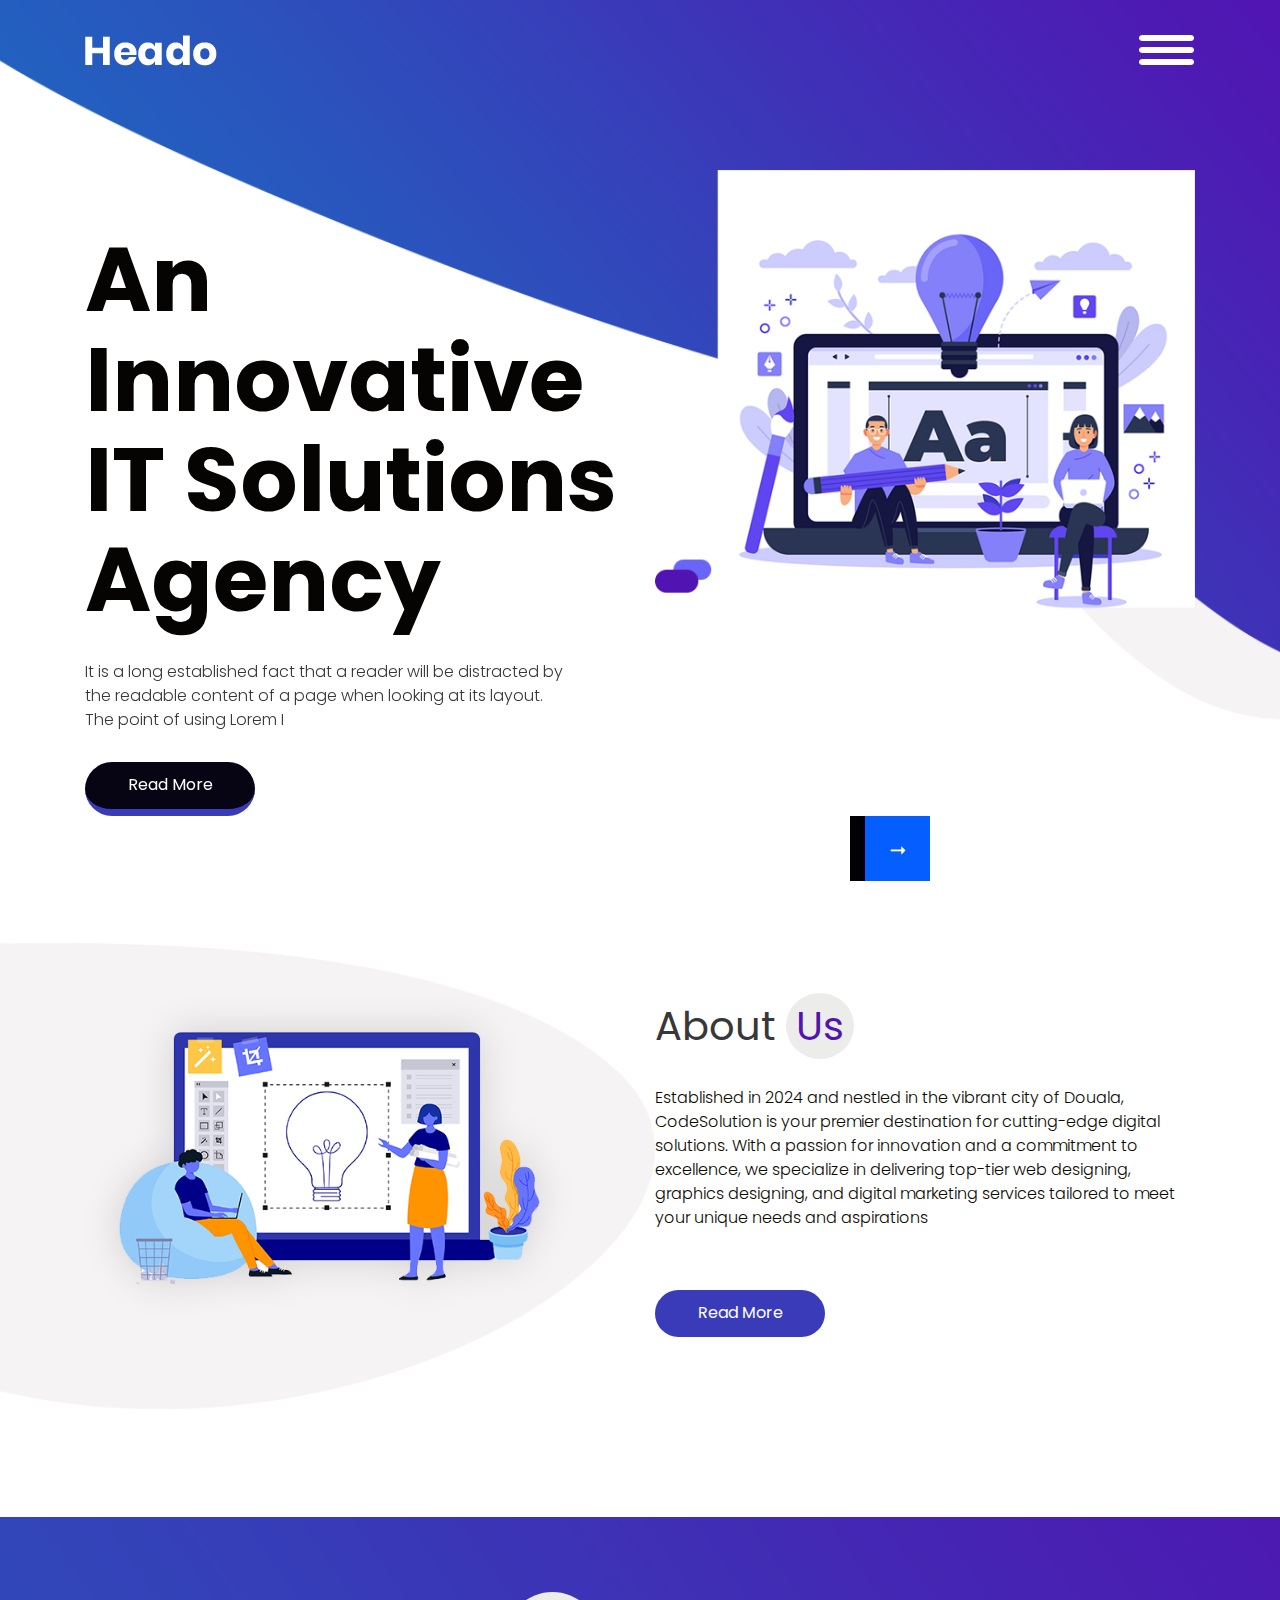
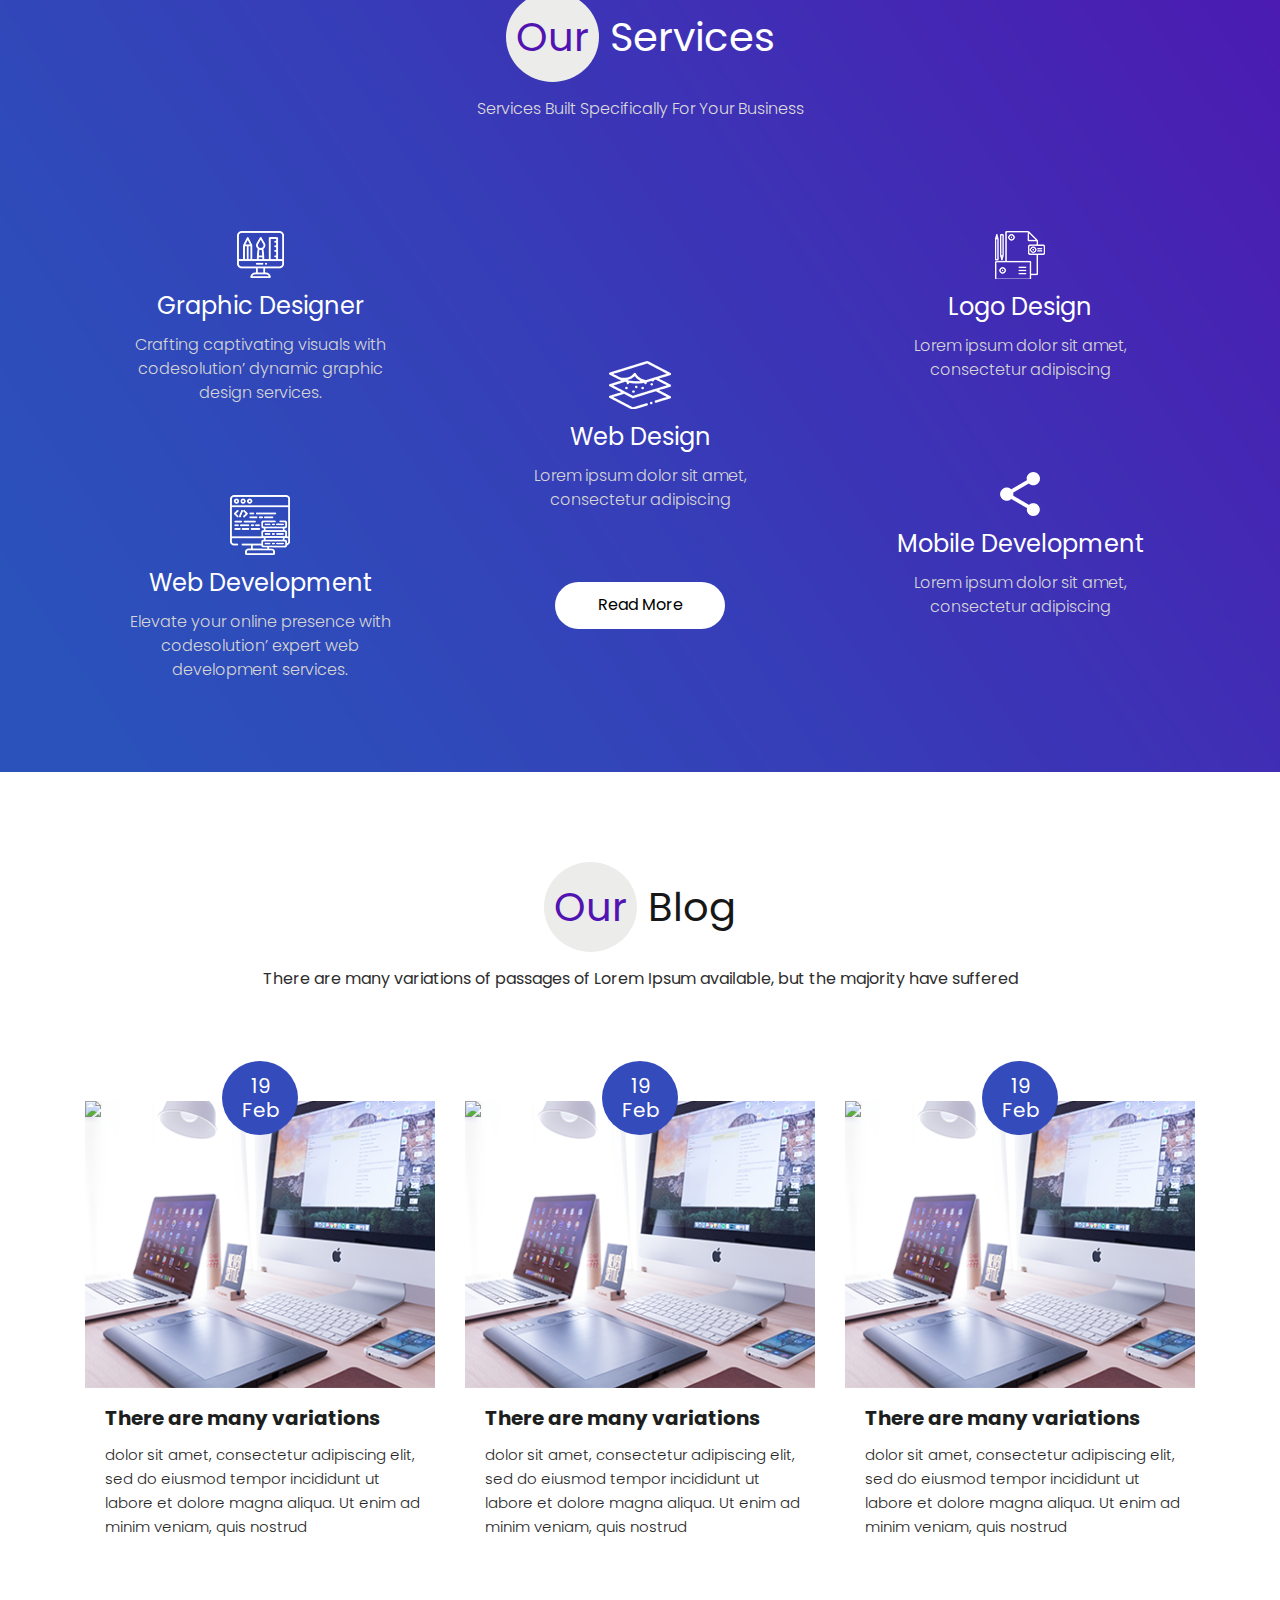
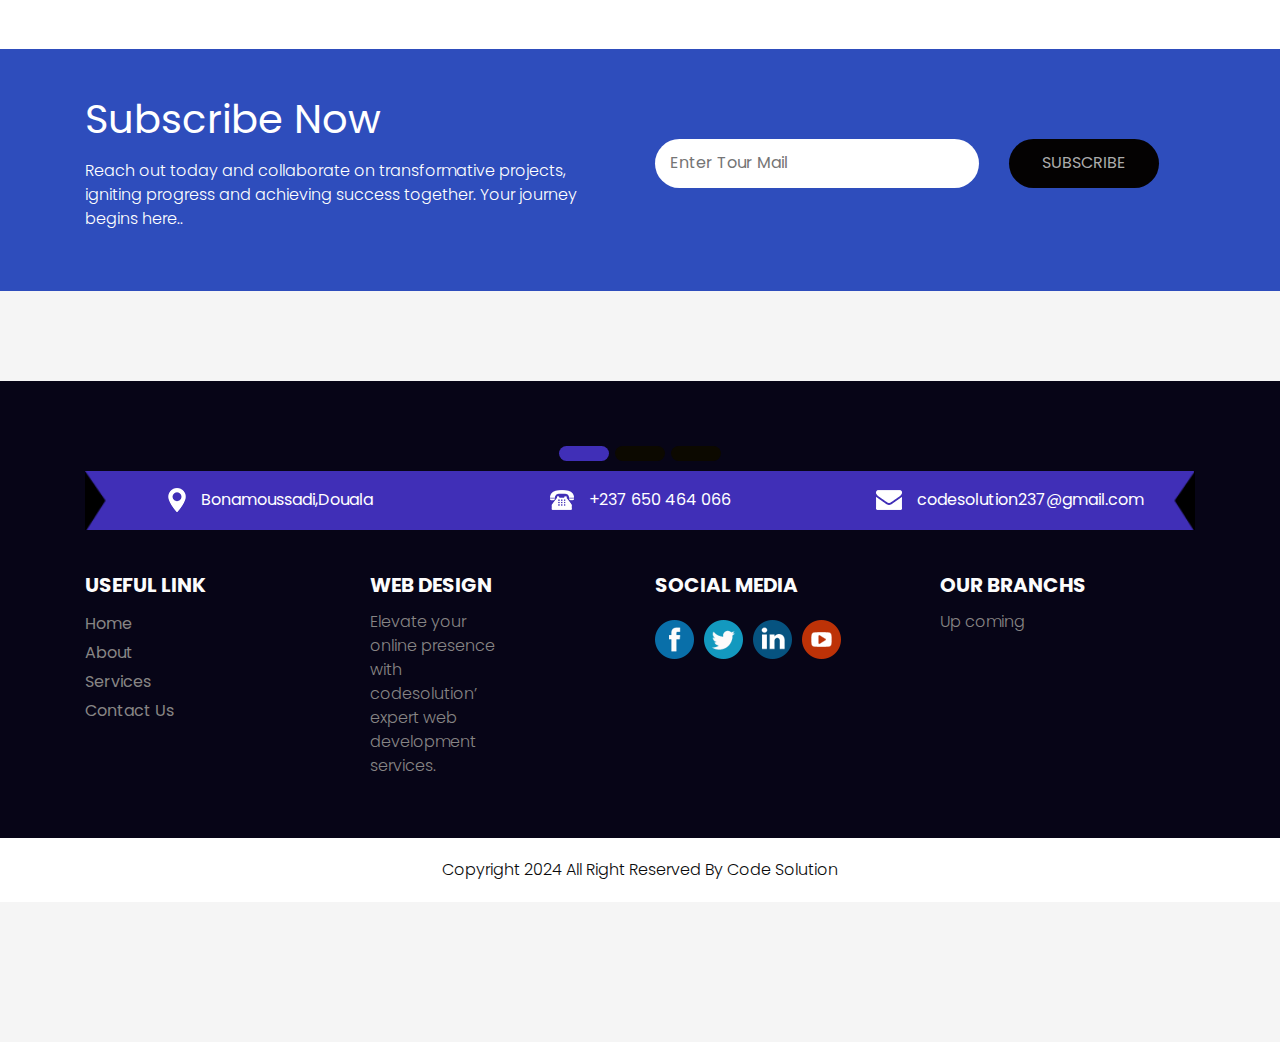
==== index.html @ 63874a69 "Add files via upload" ====
<!DOCTYPE html>
<html lang="en">
   <head>
      <meta charset="utf-8">
      <meta http-equiv="X-UA-Compatible" content="IE=edge">
      <meta name="viewport" content="width=device-width, initial-scale=1">
      <!-- mobile metas -->
      <meta name="viewport" content="width=device-width, initial-scale=1">
      <meta name="viewport" content="initial-scale=1, maximum-scale=1">
      <!-- site metas -->
      <title>Code Solution</title>
      <meta name="keywords" content="">
      <meta name="description" content="">
      <meta name="author" content="">
      <!-- owl carousel style -->
      <link rel="stylesheet" type="text/css" href="https://cdnjs.cloudflare.com/ajax/libs/OwlCarousel2/2.0.0-beta.2.4/assets/owl.carousel.min.css" />
      <!-- bootstrap css -->
      <link rel="stylesheet" type="text/css" href="bootstrap.min.css">
      <!-- style css -->
      <link rel="stylesheet" type="text/css" href="style.css">
      <!-- Responsive-->
      <link rel="stylesheet" href="responsive.css">
      <!-- fevicon -->
      <link rel="icon" href="fevicon.png" type="image/gif" />
      <!-- Scrollbar Custom CSS -->
      <link rel="stylesheet" href="jquery.mCustomScrollbar.min.css">
      <!-- Tweaks for older IEs-->
      <link rel="stylesheet" href="https://netdna.bootstrapcdn.com/font-awesome/4.0.3/css/font-awesome.css">
      <!-- owl stylesheets --> 
      <link rel="stylesheet" href="owl.carousel.min.css">
      <link rel="stylesheet" href="owl.theme.default.min.css">
      <link rel="stylesheet" href="https://cdnjs.cloudflare.com/ajax/libs/fancybox/2.1.5/jquery.fancybox.min.css" media="screen">
   </head>
   <body>
      <!--header section start -->
      <div class="header_section">
         <div class="container">
            <nav class="navbar navbar-dark bg-dark">
               <a class="logo" href="index.html"><img src="logo.png"></a>
               <button class="navbar-toggler" type="button" data-toggle="collapse" data-target="#navbarsExample01" aria-controls="navbarsExample01" aria-expanded="false" aria-label="Toggle navigation">
               <span class="navbar-toggler-icon"></span>
               </button>
               <div class="collapse navbar-collapse" id="navbarsExample01">
                  <ul class="navbar-nav mr-auto">
                     <li class="nav-item">
                        <a class="nav-link" href="index.html">Home</a>
                     </li>
                     <li class="nav-item">
                        <a class="nav-link" href="about.html">About</a>
                     </li>
                     <li class="nav-item">
                        <a class="nav-link" href="services.html">Services</a>
                     </li>
                    
                     <li class="nav-item">
                        <a class="nav-link" href="contact.html">Contact Us</a>
                     </li>
                  </ul>
               </div>
            </nav>
         </div>
         <!--banner section start -->
         <div class="banner_section layout_padding">
            <div id="my_slider" class="carousel slide" data-ride="carousel">
               <div class="carousel-inner">
                  <div class="carousel-item active">
                     <div class="container">
                        <div class="row">
                           <div class="col-md-6">
                              <div class="taital_main">
                                 <h4 class="banner_taital">An Innovative IT Solutions Agency</h4>
                                 <p class="banner_text">It is a long established fact that a reader will be distracted by the readable content of a page when looking at its layout. The point of using Lorem I</p>
                                 <div class="read_bt"><a href="#">Read More</a></div>
                              </div>
                           </div>
                           <div class="col-md-6">
                              <div><img src="img-1.png" class="image_1"></div>
                           </div>
                        </div>
                     </div>
                  </div>
                  <div class="carousel-item">
                     <div class="container">
                        <div class="row">
                           <div class="col-md-6">
                              <div class="taital_main">
                                 <h4 class="banner_taital">Quality Digital Services You Really Need!</h4>
                                 <p class="banner_text">It is a long established fact that a reader will be distracted by the readable content of a page when looking at its layout. The point of using Lorem I</p>
                                 <div class="read_bt"><a href="#">Read More</a></div>
                              </div>
                           </div>
                           <div class="col-md-6">
                              <div><img src="img-1.png" class="image_1"></div>
                           </div>
                        </div>
                     </div>
                  </div>
                  <div class="carousel-item">
                     <div class="container">
                        <div class="row">
                           <div class="col-md-6">
                              <div class="taital_main">
                                 <h4 class="banner_taital">Web Agency</h4>
                                 <p class="banner_text">It is a long established fact that a reader will be distracted by the readable content of a page when looking at its layout. The point of using Lorem I</p>
                                 <div class="read_bt"><a href="#">Read More</a></div>
                              </div>
                           </div>
                           <div class="col-md-6">
                              <div><img src="img-1.png" class="image_1"></div>
                           </div>
                        </div>
                     </div>
                  </div>
               </div>
               <a class="carousel-control-prev" href="#my_slider" role="button" data-slide="prev">
               <i class=""><img src="left-icon.png"></i>
               </a>
               <a class="carousel-control-next" href="#my_slider" role="button" data-slide="next">
               <i class=""><img src="right-icon.png"></i>
               </a>
            </div>
         </div>
         <!--banner section end -->
      </div>
      <!--header section end -->
      <!--about section start -->
      <div class="about_section layout_padding">
         <div class="container">
            <div class="row">
               <div class="col-md-6">
                  <div class="image_2"><img src="img-2.png"></div>
               </div>
               <div class="col-md-6">
                  <h1 class="about_taital">About <span class="us_text">Us</span></h1>
                  <p class="about_text">Established in 2024 and nestled in the vibrant city of Douala, CodeSolution is your premier destination for cutting-edge digital solutions.

                     With a passion for innovation and a commitment to excellence, we specialize in delivering top-tier 
                     web designing, graphics designing,
                      and digital marketing services tailored to meet your unique needs and aspirations</p>
                  <div class="read_bt_1"><a href="#">Read More</a></div>
               </div>
            </div>
         </div>
      </div>
      <!--about section end -->
      <!--services section start -->
      <div class="services_section layout_padding">
         <div class="container">
            <h1 class="service_taital"><span class="our_text">Our</span> Services</h1>
            <p class="service_text">Services Built Specifically For Your Business </p>
            <div class="services_section_2">
               <div class="row">
                  <div class="col-sm-4">
                     <div class="icon_1"><img src="icon-1.png"></div>
                     <h4 class="design_text">Graphic Designer</h4>
                     <p class="lorem_text">Crafting captivating visuals with codesolution’ dynamic graphic design services. </p>
                     <div class="icon_1"><img src="icon-2.png"></div>
                     <h4 class="design_text">Web Development</h4>
                     <p class="lorem_text">Elevate your online presence with codesolution’ expert web development services.</p>
                  </div>
                  <div class="col-sm-4">
                     <div class="icon_3"><img src="icon-3.png"></div>
                     <h4 class="design_text">Web Design</h4>
                     <p class="lorem_text">Lorem ipsum dolor sit amet, consectetur adipiscing </p>
                     <div class="read_bt_2"><a href="#">Read More</a></div>
                  </div>
                  <div class="col-sm-4">
                     <div class="icon_1"><img src="icon-4.png"></div>
                     <h4 class="design_text">Logo Design</h4>
                     <p class="lorem_text">Lorem ipsum dolor sit amet, consectetur adipiscing </p>
                     <div class="icon_1"><img src="icon-5.png"></div>
                     <h4 class="design_text">Mobile Development</h4>
                     <p class="lorem_text">Lorem ipsum dolor sit amet, consectetur adipiscing </p>
                  </div>
               </div>
            </div>
         </div>
      </div>
      <!--services section end -->
      <!--blog section start -->
      <div class="blog_section layout_padding">
         <div class="container">
            <h1 class="blog_taital"><span class="our_text">Our</span> Blog</h1>
            <p class="blog_text">There are many variations of passages of Lorem Ipsum available, but the majority have suffered </p>
            <div class="services_section_2 layout_padding">
               <div class="row">
                  <div class="col-md-4">
                     <div class="box_main">
                        <div class="student_bg"><img src="images/img-3.png" class="student_bg"></div>
                        <div class="image_15">19<br>Feb</div>
                        <h4 class="hannery_text">There are many variations</h4>
                        <p class="fact_text">dolor sit amet, consectetur adipiscing elit, sed do eiusmod tempor incididunt ut labore et dolore magna aliqua. Ut enim ad minim veniam, quis nostrud </p>
                     </div>
                  </div>
                  <div class="col-md-4">
                     <div class="box_main">
                        <div class="student_bg"><img src="images/img-4.png" class="student_bg"></div>
                        <div class="image_15">19<br>Feb</div>
                        <h4 class="hannery_text">There are many variations</h4>
                        <p class="fact_text">dolor sit amet, consectetur adipiscing elit, sed do eiusmod tempor incididunt ut labore et dolore magna aliqua. Ut enim ad minim veniam, quis nostrud </p>
                     </div>
                  </div>
                  <div class="col-md-4">
                     <div class="box_main">
                        <div><img src="images/img-5.png" class="student_bg"></div>
                        <div class="image_15">19<br>Feb</div>
                        <h4 class="hannery_text">There are many variations</h4>
                        <p class="fact_text">dolor sit amet, consectetur adipiscing elit, sed do eiusmod tempor incididunt ut labore et dolore magna aliqua. Ut enim ad minim veniam, quis nostrud </p>
                     </div>
                  </div>
               </div>
            </div>
         </div>
      </div>
      <!--blog section end -->
      <!--newsletter section start -->
      <div class="newsletter_section">
         <div class="container">
            <div class="row">
               <div class="col-md-6">
                  <h1 class="newsletter_text">Subscribe Now </h1>
                  <p class="tempor_text">Reach out today and collaborate on transformative projects, igniting progress and achieving success together. Your journey begins here.. </p>
               </div>
               <div class="col-md-6">
                  <div class="mail_bt_main">
                     <input type="text" class="mail_text" placeholder="Enter Tour Mail" name="Enter Tour Mail">
                     <div class="subscribe_bt"><a href="#">SUBSCRIBE</a></div>
                  </div>
               </div>
            </div>
         </div>
      </div>
      <!--newsletter section end -->
      <!--client section start -->
      <div class="client_section layout_padding">
         <div id="carouselExampleIndicators" class="carousel slide" data-ride="carousel">
            <ol class="carousel-indicators">
               <li data-target="#carouselExampleIndicators" data-slide-to="0" class="active"></li>
               <li data-target="#carouselExampleIndicators" data-slide-to="1"></li>
               <li data-target="#carouselExampleIndicators" data-slide-to="2"></li>
            </ol>
            
      <!--client section end -->
      <!--footer section start -->
      <div class="footer_section layout_padding">
         <div class="container">
            <div class="address_main">
               <div class="address_text"><a href="#"><img src="map-icon.png"><span class="padding_left_15">Bonamoussadi,Douala</span></a></div>
               <div class="address_text"><a href="tel: +237 650464066"><img src="call-icon.png"><span class="padding_left_15">+237 650 464 066</span></a></div>
               <div class="address_text"><a href="mailto:codesolution23@gmail.com"><img src="mail-icon.png"><span class="padding_left_15">codesolution237@gmail.com</span></a></div>
            </div>
            <div class="footer_section_2">
               <div class="row">
                  <div class="col-lg-3 col-sm-6">
                     <h4 class="link_text">Useful link</h4>
                     <div class="footer_menu">
                        <ul>
                           <li><a href="index.html">Home</a></li>
                           <li><a href="about.html">About</a></li>
                           <li><a href="services.html">Services</a></li>
                           <li><a href="contact.html">Contact Us</a></li>
                        </ul>
                     </div>
                  </div>
                  <div class="col-lg-3 col-sm-6">
                     <h4 class="link_text">web design</h4>
                     <p class="footer_text">Elevate your online presence with codesolution’ expert web development services. </p>
                  </div>
                  <div class="col-lg-3 col-sm-6">
                     <h4 class="link_text">social media</h4>
                     <div class="social_icon">
                        <ul>
                           <li><a href="#"><img src="fb-icon.png"></a></li>
                           <li><a href="#"><img src="twitter-icon.png"></a></li>
                           <li><a href="#"><img src="linkedin-icon.png"></a></li>
                           <li><a href="#"><img src="youtub-icon.png"></a></li>
                        </ul>
                     </div>
                  </div>
                  <div class="col-lg-3 col-sm-6">
                     <h4 class="link_text">Our Branchs</h4>
                     <p class="footer_text_1">Up coming</p>
                  </div>
               </div>
            </div>
         </div>
      </div>
      <!--client section end -->
      <!--copyright section start -->
      <div class="copyright_section">
         <div class="container">
            <p class="copyright_text">Copyright 2024 All Right Reserved By <a href="https://codesolution.vercel.app">Code Solution</a></p>
         </div>
      </div>
      <!--copyright section end -->
      <!-- Javascript files-->
      <script src="jquery.min.js"></script>
      <script src="popper.min.js"></script>
      <script src="bootstrap.bundle.min.js"></script>
      <script src="jquery-3.0.0.min.js"></script>
      <script src="plugin.js"></script>
      <!-- sidebar -->
      <script src="jquery.mCustomScrollbar.concat.min.js"></script>
      <script src="custom.js"></script>
      <!-- javascript --> 
      <script src="owl.carousel.js"></script>
      <script src="https:cdnjs.cloudflare.com/ajax/libs/fancybox/2.1.5/jquery.fancybox.min.js"></script> 
      <script type="https://cdnjs.cloudflare.com/ajax/libs/OwlCarousel2//2.0.0-beta.2.4/owl.carousel.min.js"></script>
      <script src="https://code.jquery.com/jquery-3.2.1.slim.min.js" integrity="sha384-KJ3o2DKtIkvYIK3UENzmM7KCkRr/rE9/Qpg6aAZGJwFDMVNA/GpGFF93hXpG5KkN" crossorigin="anonymous"></script>
      <script>window.jQuery || document.write('<script src="../../assets/js/vendor/jquery-slim.min.js"><\/script>')</script>
      <script src="../../assets/js/vendor/popper.min.js"></script>
      <script src="../../dist/js/bootstrap.min.js"></script>
   </body>
</html>
---- style.css ----
/*--------------------------------------------------------------------- File Name: style.css ---------------------------------------------------------------------*/


/*--------------------------------------------------------------------- import Fonts ---------------------------------------------------------------------*/

@import url('https://fonts.googleapis.com/css?family=Rajdhani:300,400,500,600,700');
@import url('https://fonts.googleapis.com/css?family=Poppins:100,100i,200,200i,300,300i,400,400i,500,500i,600,600i,700,700i,800,800i,900,900i');
@font-face {
    font-family: "Righteous";
    src: url("../fonts/Poppins-Black.ttf");
    src: url("../fonts/Roboto.ttf");
}


/*****---------------------------------------- 1) font-family: 'Rajdhani', sans-serif;
 2) font-family: 'Poppins', sans-serif;
 ----------------------------------------*****/


/*--------------------------------------------------------------------- import Files ---------------------------------------------------------------------*/

@import url(animate.min.css);
@import url(normalize.css);
@import url(icomoon.css);
@import url(css/font-awesome.min.css);
@import url(meanmenu.css);
@import url(owl.carousel.min.css);
@import url(swiper.min.css);
@import url(slick.css);
@import url(jquery.fancybox.min.css);
@import url(jquery-ui.css);
@import url(nice-select.css);

/*--------------------------------------------------------------------- skeleton ---------------------------------------------------------------------*/

* {
    box-sizing: border-box !important;
    transition: ease all 0.5s;
}

html {
    scroll-behavior: smooth;
}

body {
    color: #666666;
    font-size: 14px;
    font-family: Poppins;
    line-height: 1.80857;
    font-weight: normal;
    overflow-x: hidden;
}

a {
    color: #1f1f1f;
    text-decoration: none !important;
    outline: none !important;
    -webkit-transition: all .3s ease-in-out;
    -moz-transition: all .3s ease-in-out;
    -ms-transition: all .3s ease-in-out;
    -o-transition: all .3s ease-in-out;
    transition: all .3s ease-in-out;
}

h1,
h2,
h3,
h4,
h5,
h6 {
    letter-spacing: 0;
    font-weight: normal;
    position: relative;
    padding: 0 0 10px 0;
    font-weight: normal;
    line-height: normal;
    color: #111111;
    margin: 0
}

h1 {
    font-size: 24px
}

h2 {
    font-size: 22px
}

h3 {
    font-size: 18px
}

h4 {
    font-size: 16px
}

h5 {
    font-size: 14px
}

h6 {
    font-size: 13px
}

*,
*::after,
*::before {
    -webkit-box-sizing: border-box;
    -moz-box-sizing: border-box;
    box-sizing: border-box;
}

h1 a,
h2 a,
h3 a,
h4 a,
h5 a,
h6 a {
    color: #212121;
    text-decoration: none!important;
    opacity: 1
}

button:focus {
    outline: none;
}

ul,
li,
ol {
    margin: 0px;
    padding: 0px;
    list-style: none;
}

p {
    margin: 20px;
    font-weight: 300;
    font-size: 15px;
    line-height: 24px;
}

a {
    color: #222222;
    text-decoration: none;
    outline: none !important;
}

a,
.btn {
    text-decoration: none !important;
    outline: none !important;
    -webkit-transition: all .3s ease-in-out;
    -moz-transition: all .3s ease-in-out;
    -ms-transition: all .3s ease-in-out;
    -o-transition: all .3s ease-in-out;
    transition: all .3s ease-in-out;
}

img {
    max-width: 100%;
    height: auto;
}

 :focus {
    outline: 0;
}

.layout_padding {
    padding-top: 90px;
    padding-bottom: 0px;
}

.padding_0 {
    padding: 0px;
}

.header_bg {
    width: 100%;
    float: left;
    background: #2d4fbc !important;
    padding-bottom: 20px !important;
}

.header_section {
    width: 100%;
    float: left;
    background-image: url(banner-bg.png);
    height: auto;
    background-size: cover;
    padding-bottom: 90px;
}

.bg-dark {
    background-color: transparent !important;
}

.navbar-dark .navbar-toggler-icon {
    background-image: url(toggle-icon.png);
}

.navbar-toggler-icon {
    width: 55px;
}

.navbar-dark .navbar-toggler {
    border-color: transparent !important;
}

.navbar-toggler {
    padding: .25rem 0px;
}

.navbar {
    padding: 30px 0px 10px 0px;
}

.navbar-dark .navbar-nav .nav-link {
    color: #000;
    font-size: 18px;
    padding-bottom: 0px;
}

.navbar-dark .navbar-nav .nav-link:focus,
.navbar-dark .navbar-nav .nav-link:hover {
    color: #000;
}

.logo {
    width: 70%;
    float: left;
}

.banner_taital {
    width: 100%;
    float: left;
    font-size: 90px;
    color: #060303;
    font-weight: bold;
    line-height: 100px;
    padding-top: 60px;
}

.banner_text {
    width: 90%;
    float: left;
    font-size: 16px;
    color: #383838;
    margin-left: 0px;
}

.read_bt {
    width: 170px;
    float: left;
    margin-top: 10px;
}

.read_bt a {
    width: 100%;
    float: left;
    font-size: 16px;
    color: #ffffff;
    text-align: center;
    background-color: #070414;
    border-bottom: 7px solid #393bb9;
    border-radius: 30px;
    padding: 9px 0px;
}

.read_bt a:hover {
    background-color: #8480f9;
    border-bottom: 7px solid #393bb9;
}

#my_slider .carousel-control-prev:hover,
#my_slider .carousel-control-next:hover,
#my_slider .carousel-control-prev:focus,
#my_slider .carousel-control-next:focus {
    background: #055eff;
    color: #fff;
}

#my_slider a.carousel-control-prev {
    position: absolute;
    left: 850px;
    top: 100%;
}

#my_slider a.carousel-control-next {
    position: absolute;
    right: 350px;
    top: 100%;
    background-color: #055eff;
}

#my_slider .carousel-control-prev,
#my_slider .carousel-control-next {
    width: 65px;
    height: 65px;
    background: #000006;
    opacity: 1;
    font-size: 30px;
    color: #ffffff;
}

.about_section {
    width: 100%;
    float: left;
    position: relative;
    padding-bottom: 90px;
}

.image_2 {
    width: 90%;
    float: left;
}

.about_section::after {
    content: '';
    position: absolute;
    height: 466px;
    width: 655px;
    margin: 0 auto;
    justify-content: center;
    left: 0px;
    right: initial;
    display: block;
    background-image: url(about-bg.png);
    top: 37px;
    z-index: -1;
    background-size: 100%;
}

.about_taital {
    width: 100%;
    float: left;
    font-size: 40px;
    color: #383838;
}

.about_text {
    width: 100%;
    float: left;
    font-size: 16px;
    color: #0c0900;
    margin-left: 0px;
}

.us_text {
    background-color: #ececeb;
    border-radius: 100%;
    color: #5114b2;
    padding: 5px 10px;
}

.read_bt_1 {
    width: 170px;
    float: left;
    margin-top: 40px;
}

.read_bt_1 a {
    width: 100%;
    float: left;
    font-size: 16px;
    color: #ffffff;
    text-align: center;
    background-color: #393bb9;
    border-radius: 30px;
    padding: 9px 0px;
}

.read_bt_1 a:hover {
    background-color: #8480f9;
}

.services_section {
    width: 100%;
    float: left;
    background-image: url(services-bg.png);
    background-size: cover;
    height: auto;
    padding-bottom: 90px;
    margin-top: 90px;
    background-repeat: no-repeat;
}

.service_taital {
    width: 100%;
    float: left;
    font-size: 40px;
    color: #ffffff;
    text-align: center;
}

.service_text {
    width: 100%;
    float: left;
    font-size: 16px;
    color: #dcdada;
    margin-left: 0px;
    text-align: center;
}

.our_text {
    background-color: #ececeb;
    border-radius: 100%;
    color: #5114b2;
    padding: 17px 10px;
}

.services_section_2 {
    width: 100%;
    float: left;
}

.icon_1 {
    width: 100%;
    float: left;
    text-align: center;
    padding-top: 90px;
}

.design_text {
    width: 100%;
    float: left;
    text-align: center;
    font-size: 24px;
    color: #ffffff;
    padding-top: 10px;
}

.lorem_text {
    width: 80%;
    text-align: center;
    color: #d5d5d5;
    font-size: 16px;
    margin: 0 auto;
}

.icon_3 {
    width: 100%;
    float: left;
    text-align: center;
    padding-top: 220px;
}

.read_bt_2 {
    width: 170px;
    margin: 0 auto;
    text-align: center;
}

.read_bt_2 a {
    width: 100%;
    float: left;
    font-size: 16px;
    color: #000;
    text-align: center;
    background-color: #ffffff;
    border-radius: 30px;
    padding: 9px 0px;
    margin-top: 70px;
}

.read_bt_2 a:hover {
    background-color: #8480f9;
}

.blog_section {
    width: 100%;
    float: left;
    padding-bottom: 90px;
}

.blog_taital {
    width: 100%;
    float: left;
    font-size: 40px;
    color: #181717;
    text-align: center;
    margin-top: 15px;
}

.blog_text {
    width: 100%;
    float: left;
    font-size: 16px;
    color: #2d2d2d;
    margin-left: 0px;
    text-align: center;
    font-weight: 400;
}

.box_main {
    width: 100%;
    float: left;
    background-color: #ffffff;
    height: auto;
    border-radius: 5px;
    padding-bottom: 20px;
}

.box_main:hover {
    box-shadow: 0px 1px 10px 1px #888888;
}

.student_bg {
    width: 100%;
    float: left;
    background-image: url(img-3.png);
    height: auto;
    background-size: cover;
    position: relative;
    min-height: 287px;
    background-repeat: no-repeat;
}

.image_15 {
    width: 20%;
    margin: 0 auto;
    text-align: center;
    position: absolute;
    top: -40px;
    background: #334bbb;
    display: block;
    border-radius: 100%;
    color: #ffffff;
    font-size: 20px;
    line-height: 24px;
    padding: 13px 20px;
    left: 0;
    right: 0;
}

.hannery_text {
    width: 100%;
    float: left;
    font-size: 20px;
    color: #1d1f1e;
    font-weight: bold;
    padding-left: 20px;
    padding-top: 15px;
}

.fact_text {
    width: 100%;
    float: left;
    font-size: 15px;
    color: #282828;
    margin: 0px;
    padding: 0px 11px;
    padding-left: 20px;
}

.newsletter_section {
    width: 100%;
    float: left;
    background-color: #2e4dbc;
    height: auto;
    padding: 40px 0px;
}

.newsletter_text {
    width: 100%;
    float: left;
    color: #ffffff;
    font-size: 40px;
}

.tempor_text {
    width: 100%;
    float: left;
    color: #ffffff;
    font-size: 16px;
    margin-left: 0px;
    margin-top: 0px;
}

.mail_bt_main {
    width: 100%;
    float: left;
    padding-top: 50px;
}

.mail_text {
    width: 60%;
    float: left;
    color: #000;
    font-size: 16px;
    background-color: #ffffff;
    padding: 10px 15px;
    border: 0px;
    height: auto;
    border-radius: 50px;
}

.subscribe_bt {
    width: 150px;
    float: left;
    color: #acabab;
    font-size: 16px;
    background-color: #040202;
    padding: 10px 15px;
    text-align: center;
    border-radius: 50px;
    margin-left: 30px;
}

.subscribe_bt a {
    color: #acabab;
}

.client_section {
    width: 100%;
    float: left;
    background-color: #f5f5f5;
    height: auto;
    padding-bottom: 140px;
}

.tes_text {
    background-color: #ececeb;
    border-radius: 100%;
    color: #5114b2;
    padding: 15px 10px;
}

.client_section_2 {
    width: 100%;
    float: left;
}

.client_box {
    width: 100%;
    float: left;
    background-color: #402fb7;
    padding: 30px 30px 10px 30px;
    border-radius: 20px;
}

.client_box.active {
    background-color: #ffffff;
}

.client_box:hover {
    background-color: #ffffff;
}

.client_box:hover .magna_text {
    color: #000;
}

.client_box:hover .consectetur_text {
    color: #000;
}

.client_box:hover .ipsum_text {
    color: #000;
}

.left_main {
    width: 30%;
    float: left;
}

.right_main {
    width: 70%;
    float: left;
}

.magna_text {
    width: 100%;
    float: left;
    font-size: 24px;
    color: #ffffff;
    font-weight: bold;
}

.magna_text.active {
    color: #000;
}

.consectetur_text {
    width: 100%;
    float: left;
    font-size: 20px;
    color: #ffffff;
    margin: 0px;
}

.consectetur_text.active {
    color: #000;
}

.quote_icon {
    width: 30px;
    float: left;
    padding-top: 10px;
    background-image: url(quote-icon1.png);
    height: 100px;
    background-size: 100%;
    background-repeat: no-repeat;
    margin-top: 15px;
}

.quote_icon.active {
    background-image: url(quote-icon.png);
}

.client_box .quote_icon:hover {
    background-image: url(quote-icon.png);
}

.ipsum_text {
    width: 100%;
    float: left;
    font-size: 16px;
    color: #ffffff;
    margin-left: 0px;
}

.ipsum_text.active {
    color: #000;
}

.carousel-indicators li {
    width: 50px;
    height: 15px;
    border-radius: 40px;
    background-color: #0c0900;
}

.carousel-indicators .active {
    background-color: #402fb7;
}

.carousel-indicators {
    bottom: -80px;
}

.contact_section {
    width: 100%;
    float: left;
    padding-bottom: 90px;
}

.touch_taital {
    width: 100%;
    float: left;
    font-size: 40px;
    color: #1d1c1c;
    font-weight: bold;
    text-align: center;
}

.contact_section_2 {
    width: 100%;
    float: left;
    margin-top: 30px;
}

.email_text {
    width: 100%;
    float: left;
    padding: 20px 20px 20px 20px;
}

.email-bt {
    width: 100%;
    float: left;
    font-size: 18px;
    color: #2a2a2c;
    margin-bottom: 20px;
    padding: 8px 15px;
    border: 1px solid #909090;
}

.massage-bt {
    width: 100%;
    float: left;
    font-size: 18px;
    color: #2a2a2c;
    margin-bottom: 20px;
    padding: 40px 15px 8px 15px;
    border: 1px solid #909090;
    height: 120px;
}

.send_btn {
    width: 170px;
    float: left;
}

.send_btn a {
    width: 100%;
    float: left;
    text-align: center;
    font-size: 20px;
    color: #ffffff;
    background-color: #4c35bc;
    padding: 10px;
    border-radius: 30px;
}

.send_btn a:hover {
    color: #ffffff;
    background-color: #000;
}

.footer_section {
    width: 100%;
    float: left;
    background-color: #070517;
    height: auto;
    padding-bottom: 40px;
}

.address_main {
    width: 100%;
    margin: 0 auto;
    text-align: center;
    background-image: url(footer-bg.png);
    height: auto;
    display: flex;
    padding: 15px 0px;
    background-repeat: no-repeat;
    background-size: 100%;
}

.address_text {
    width: 100%;
    font-size: 16px;
    color: #ffffff;
}

.address_text a {
    color: #ffffff;
}

.padding_left_15 {
    padding-left: 15px;
}

.footer_section_2 {
    width: 100%;
    float: left;
    padding-top: 40px;
}

.link_text {
    width: 100%;
    float: left;
    font-size: 20px;
    color: #fcfcfc;
    font-weight: bold;
    text-transform: uppercase;
}

.footer_menu {
    width: 100%;
    float: left;
}

.footer_menu ul {
    margin: 0px;
    padding: 0px;
}

.footer_menu li {
    font-size: 16px;
    color: #878585;
}

.footer_menu li a {
    color: #878585;
}

.footer_menu li a:hover {
    color: #fcfcfc;
}

.footer_text {
    width: 55%;
    float: left;
    font-size: 16px;
    color: #878585;
    margin-left: 0px;
    margin-top: 0px;
}

.footer_text_1 {
    width: 100%;
    float: left;
    font-size: 16px;
    color: #878585;
    margin-left: 0px;
    margin-top: 0px;
}

.social_icon {
    width: 100%;
    float: left;
}

.social_icon ul {
    margin: 0px;
    padding: 0px;
}

.social_icon li {
    float: left;
    padding-right: 10px;
    padding-top: 10px;
}

.copyright_section {
    width: 100%;
    float: left;
    background-color: #ffffff;
    height: auto;
}

.copyright_text {
    width: 100%;
    float: left;
    color: #0b0b0c;
    text-align: center;
    font-size: 16px;
    margin-left: 0px;
}

.copyright_text a {
    color: #0b0b0c;
}

.copyright_text a:hover {
    color: #402fb7;
}

.margin_top_90 {
    margin-top: 90px;
}
---- responsive.css ----
/*--------------------------------------------------------------------- File Name: responsive.css ---------------------------------------------------------------------*/


/*------------------------------------------------------------------- 991px x 768px ---------------------------------------------------------------------*/

@media only screen and (min-width: 768px) and (max-width: 991px) {
    .header-search {
        padding: 15px 0px;
    }
}


/*------------------------------------------------------------------- 767px x 599px ---------------------------------------------------------------------*/

@media only screen and (min-width: 599px) and (max-width: 767px) {
    .logo {
        text-align: center;
    }
    .cart-content-right {
        padding-bottom: 5px;
    }
    .mg {
        margin: 0px 0px;
    }
    .menu-area-main {
        height: 256px;
        overflow-y: auto;
    }
    .megamenu>.row [class*="col-"] {
        padding: 0px;
    }
    .menu-area-main .megamenu .men-cat {
        padding: 0px 15px;
    }
    .menu-area-main .megamenu .women-cat {
        padding: 0px 15px;
    }
    .menu-area-main .megamenu .el-cat {
        padding: 0px 15px;
    }
    .mean-container .mean-nav ul li a.mean-expand {
        height: 19px;
    }
    .category-box.women-box {
        display: none;
    }
    .cart-box {
        display: inline-block;
        margin: 0px 30px;
    }
    .wish-box {
        float: none;
        margin: 0px 30px;
        display: inline-block;
    }
    .menu-add {
        display: none;
    }
    .category-box {
        display: none;
    }
    .mean-container .mean-nav ul li ol {
        padding: 0px;
    }
    .mean-container .mean-nav ul li a {
        padding: 10px 20px;
        width: 94.8%;
    }
    .mean-container .mean-nav ul li li a {
        width: 92%;
        padding: 1em 4%;
    }
    .mean-container .mean-nav ul li li li a {
        width: 100%;
    }
    .header-search {
        padding: 15px 0px;
    }
    #collapseFilter.d-md-block {
        padding: 30px 0px;
    }
}


/*------------------------------------------------------------------- 599px x 280px ---------------------------------------------------------------------*/

@media only screen and (min-width: 280px) and (max-width: 599px) {
    .cart-content-right {
        padding-bottom: 5px;
    }
    .megamenu>.row [class*="col-"] {
        padding: 0px;
    }
    .menu-area-main .megamenu .men-cat {
        padding: 0px 15px;
    }
    .menu-area-main .megamenu .women-cat {
        padding: 0px 15px;
    }
    .menu-area-main .megamenu .el-cat {
        padding: 0px 15px;
    }
    .mean-container .mean-nav ul li a {
        padding: 1em 4%;
        width: 92%;
    }
    .mean-container .mean-nav ul li li a {
        width: 90%;
        padding: 1em 5%;
    }
    .mean-container .sub-full.megamenu-categories ol li a {
        padding: 5px 0px;
        text-transform: capitalize;
        width: 100%;
    }
    .megamenu .sub-full.megamenu-categories .women-box .banner-up-text a {
        width: auto;
        border: none;
        float: none;
    }
    .menu-area-main {
        height: 45px;
        overflow-y: auto;
    }
    .mean-container .mean-nav ul li a.mean-expand {
        top: 0;
    }
}

@media (min-width: 992px) and (max-width: 1199px) {
    .navbar {
        padding: 10px 0px 10px 0px;
    }
    .banner_taital {
        padding-top: 0px;
    }
    .banner_text {
        width: 100%;
    }
    #my_slider a.carousel-control-prev {
        left: 660px;
    }
    #my_slider a.carousel-control-next {
        right: 190px;
    }
    .about_section::after {
        height: 341px;
        width: 480px;
        top: 65px;
    }
    .image_15 {
        width: 23%;
    }
    .hannery_text {
        font-size: 19px;
    }
    .quote_icon {
        height: 30px;
    }
    .footer_text_1 {
        font-size: 15px;
    }
}

@media (min-width: 768px) and (max-width: 991px) {
    .banner_taital {
        padding-top: 0px;
        font-size: 60px;
        line-height: 60px;
    }
    .banner_text {
        width: 100%;
        font-size: 14px;
    }
    #my_slider a.carousel-control-prev {
        left: 510px;
        top: 85%;
    }
    #my_slider a.carousel-control-next {
        right: 120px;
        top: 85%;
    }
    .about_section::after {
        height: 266px;
        width: 375px;
        top: 57px;
    }
    .hannery_text {
        font-size: 15px;
        padding-left: 0px;
        text-align: center;
    }
    .fact_text {
        font-size: 14px;
        padding-left: 6px;
    }
    .image_15 {
        width: 32%;
    }
    .mail_text {
        width: 200px;
    }
    .subscribe_bt {
        width: 120px;
        margin-left: 10px;
    }
    .tempor_text {
        font-size: 14px;
    }
    .consectetur_text {
        font-size: 16px;
    }
    .right_main {
        padding-left: 15px;
    }
    .client_box {
        padding: 30px 20px 10px 20px;
    }
    .quote_icon {
        height: 27px;
    }
    .ipsum_text {
        font-size: 14px;
    }
    .padding_left_15 {
        padding-left: 5px;
    }
    .address_main {
        padding: 5px 0px;
    }
    .address_text {
        font-size: 14px;
        padding-left: 20px;
    }
    .footer_section_2 {
        padding-bottom: 50px;
    }
    .about_section {
        padding-bottom: 0;
    }
}

@media (min-width: 576px) and (max-width: 767px) {
    .carousel-control-prev {
        display: none;
    }
    .carousel-control-next {
        display: none;
    }
    .banner_taital {
        font-size: 40px;
        padding-top: 0px;
    }
    .banner_text {
        font-size: 14px;
    }
    .header_section {
        padding-bottom: 0px;
    }
    .image_2 {
        width: 100%;
    }
    .about_text {
        font-size: 14px;
    }
    .about_section .row {
        flex-direction: column-reverse;
    }
    .about_section {
        padding: 90px 0px;
        background-color: #f5f3f3;
    }
    .about_section::after {
        display: none;
    }
    .design_text {
        font-size: 16px;
        padding-top: 10px;
    }
    .lorem_text {
        width: 100%;
        font-size: 14px;
    }
    .image_15 {
        width: 14%;
        top: 10px;
    }
    .hannery_text {
        font-size: 19px;
    }
    .box_main {
        margin-top: 50px;
    }
    .newsletter_text {
        font-size: 36px;
    }
    .consectetur_text {
        font-size: 15px;
    }
    .right_main {
        padding-left: 10px;
    }
    .client_box {
        padding: 30px 10px 10px 10px;
        margin-top: 27px;
    }
    .quote_icon {
        height: 27px;
    }
    .address_main {
        background: #402fb7;
        display: block;
        text-align: left;
        padding-left: 15px;
    }
    .link_text {
        padding-top: 20px;
    }
}

@media (max-width: 575px) {
    .carousel-control-prev {
        display: none;
    }
    .carousel-control-next {
        display: none;
    }
    .banner_taital {
        font-size: 40px;
        padding-top: 0px;
    }
    .banner_text {
        font-size: 14px;
    }
    .header_section {
        padding-bottom: 0px;
    }
    .image_2 {
        width: 100%;
    }
    .about_text {
        font-size: 14px;
    }
    .about_section .row {
        flex-direction: column-reverse;
    }
    .about_section {
        padding: 90px 0px;
        background-color: #f5f3f3;
    }
    .about_section::after {
        display: none;
    }
    .icon_1 {
        padding-top: 40px;
    }
    .icon_3 {
        padding-top: 40px;
    }
    .read_bt_2 {
        display: none;
    }
    .image_15 {
        width: 24%;
        top: 10px;
    }
    .hannery_text {
        font-size: 19px;
    }
    .box_main {
        margin-top: 50px;
    }
    .newsletter_text {
        font-size: 36px;
    }
    .mail_text {
        width: 165px;
        font-size: 14px;
    }
    .subscribe_bt {
        width: 120px;
        font-size: 14px;
        margin-left: 5px;
    }
    .consectetur_text {
        font-size: 15px;
    }
    .right_main {
        padding-left: 10px;
    }
    .client_box {
        padding: 30px 10px 10px 10px;
        margin-top: 27px;
    }
    .quote_icon {
        height: 27px;
    }
    .address_main {
        background: #402fb7;
        display: block;
        text-align: left;
        padding-left: 15px;
    }
    .link_text {
        padding-top: 20px;
    }
}
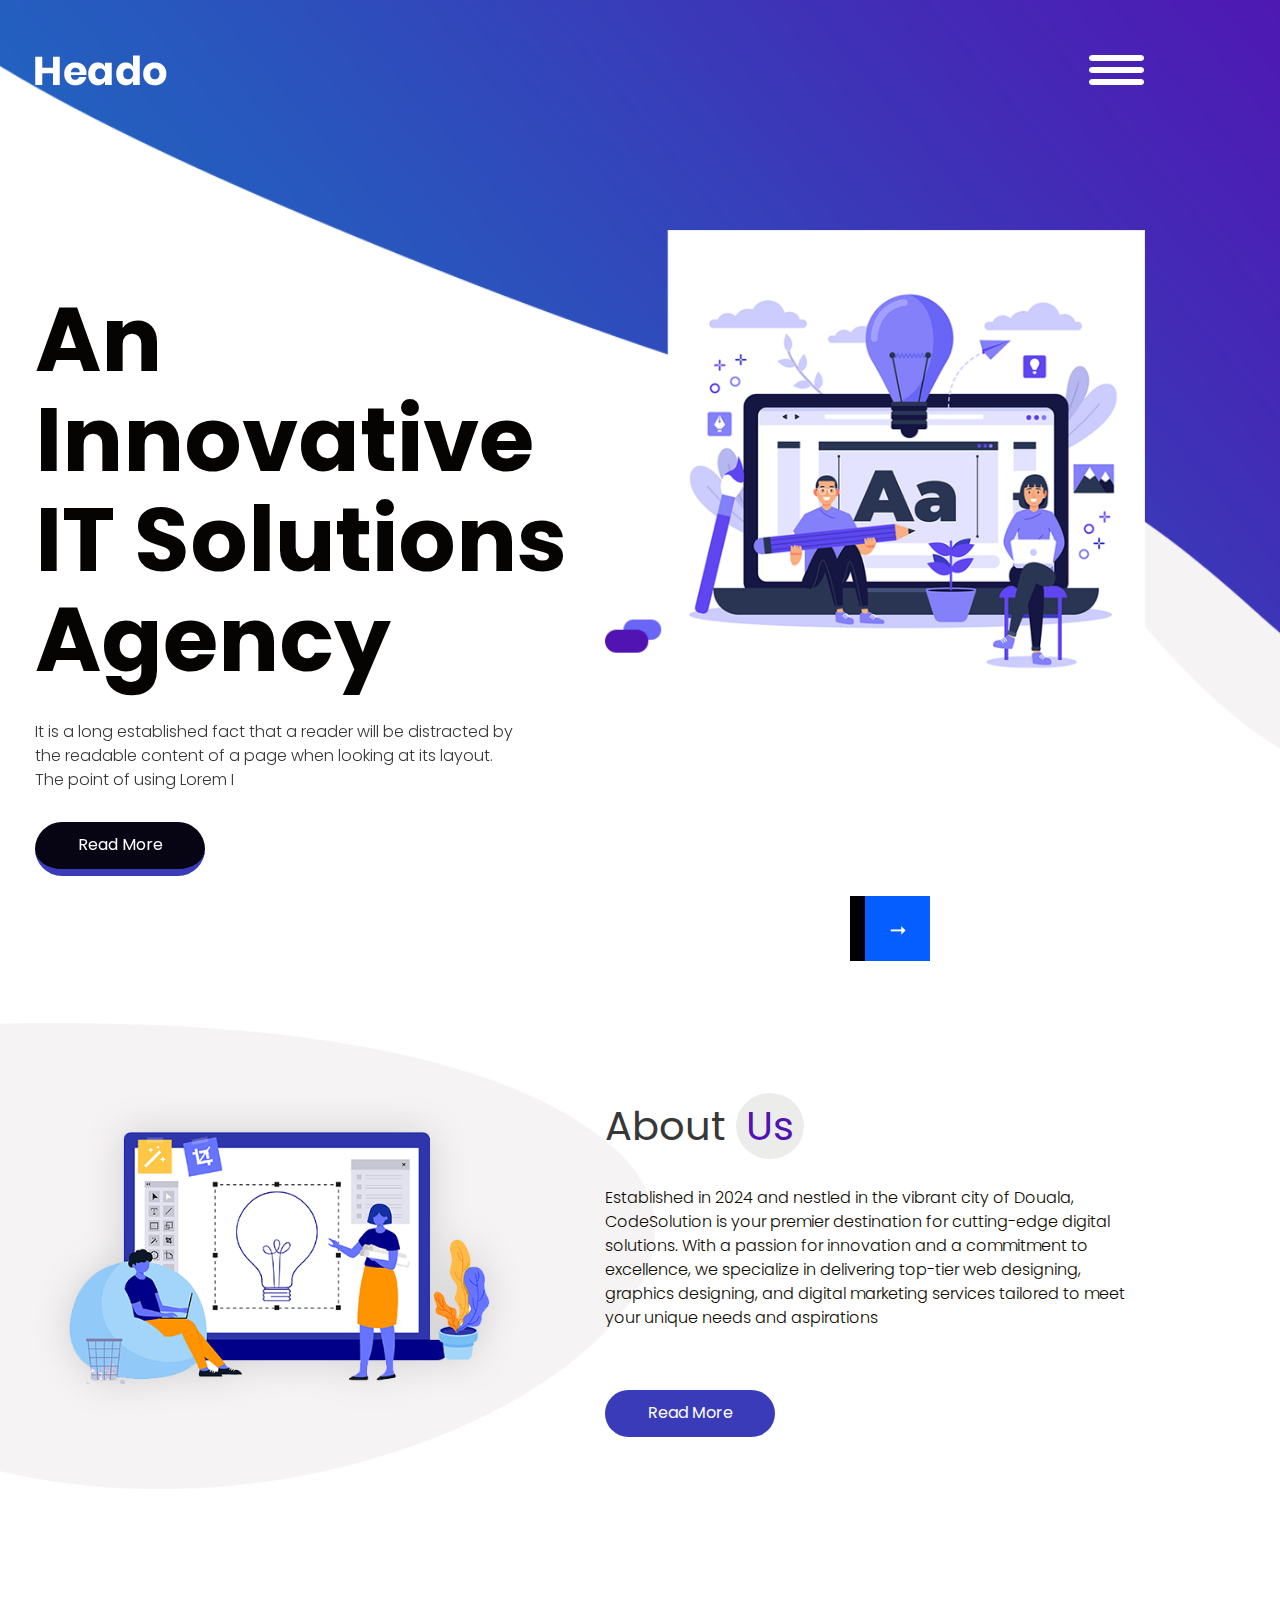
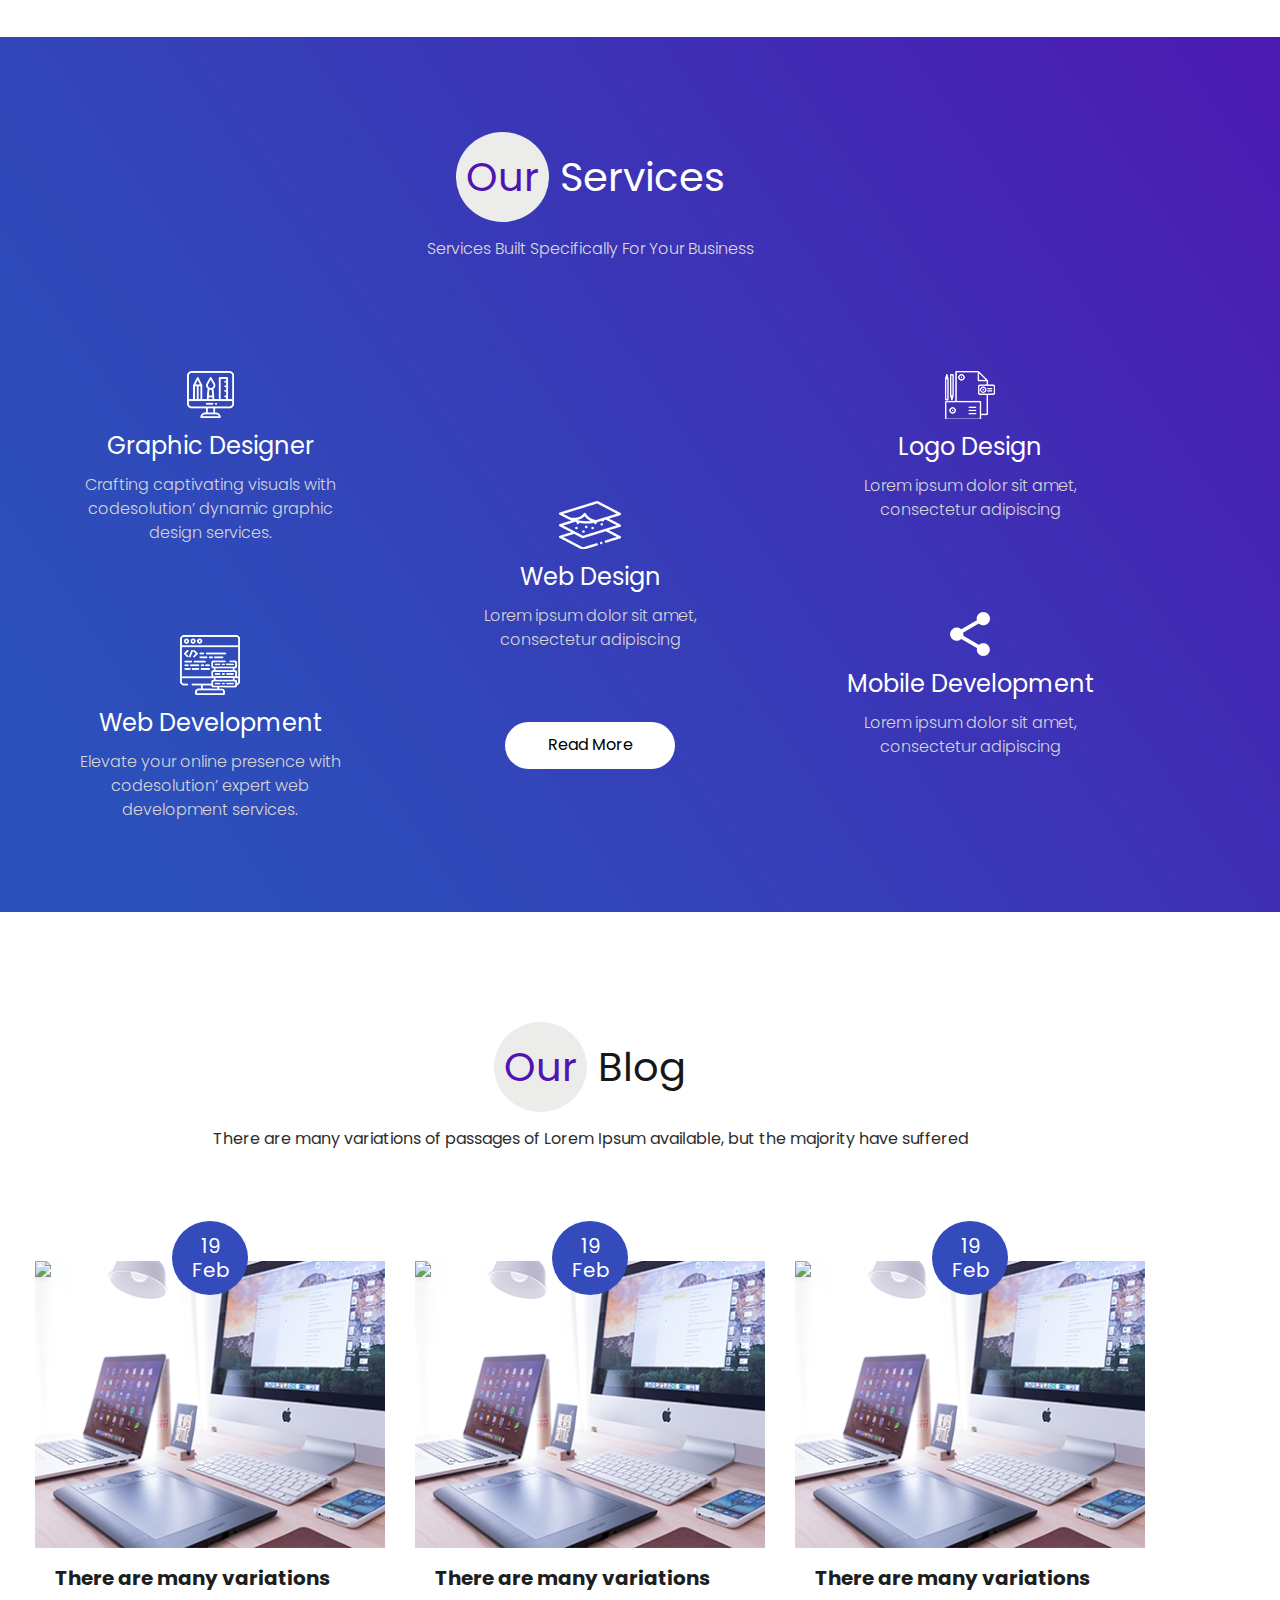
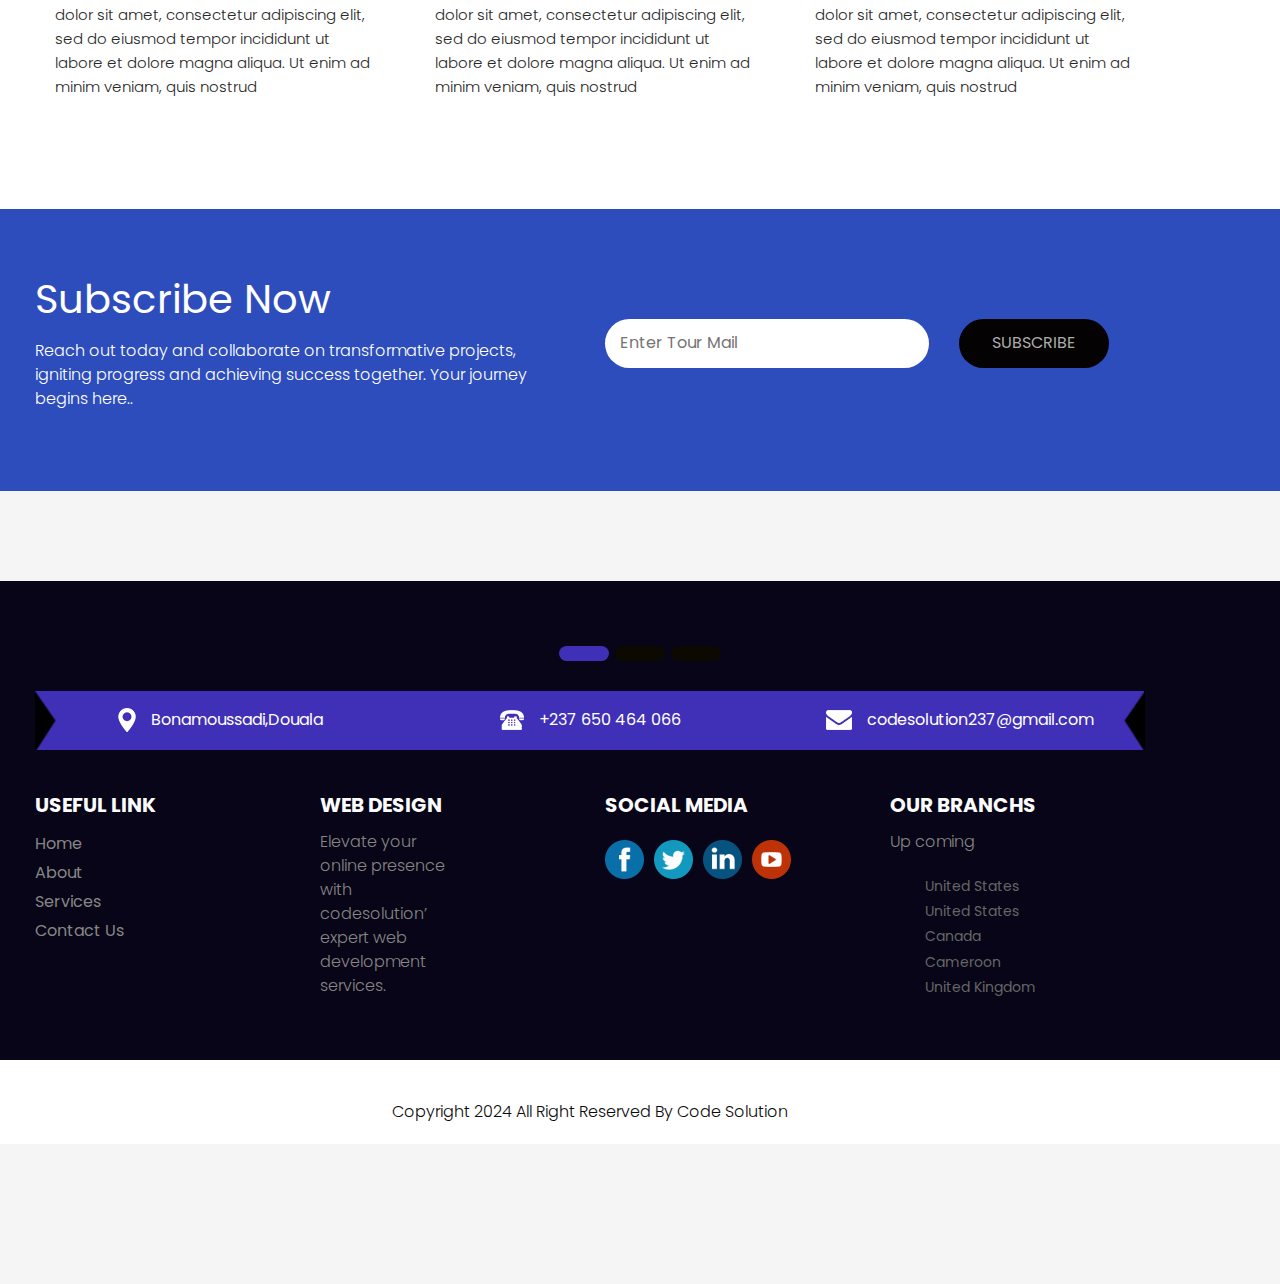
==== commit f0435c59: "Update index.html" ====
--- a/index.html
+++ b/index.html
@@ -30,6 +30,37 @@
       <link rel="stylesheet" href="owl.carousel.min.css">
       <link rel="stylesheet" href="owl.theme.default.min.css">
       <link rel="stylesheet" href="https://cdnjs.cloudflare.com/ajax/libs/fancybox/2.1.5/jquery.fancybox.min.css" media="screen">
+      <style>
+         .container {
+    margin: 20px;
+}
+
+label {
+    font-weight: bold;
+}
+
+select {
+    padding: 5px;
+    width: 200px;
+    border: 1px solid #ccc;
+    border-radius: 4px;
+    font-size: 1rem;
+    background-image: url('down-arrow.png');
+    background-repeat: no-repeat;
+    background-position: right;
+}
+
+option {
+    padding-left: 30px; /* Adjust the padding to make room for the flag icon */
+}
+
+option[data-image] {
+    background-image: url('flags/' attr(data-image));
+    background-size: 25px 15px; /* Adjust the size of the flag */
+    background-repeat: no-repeat;
+    padding-left: 30px; /* Adjust the padding to make room for the flag icon */
+}
+      </style>
    </head>
    <body>
       <!--header section start -->
@@ -280,6 +311,15 @@
                   <div class="col-lg-3 col-sm-6">
                      <h4 class="link_text">Our Branchs</h4>
                      <p class="footer_text_1">Up coming</p>
+                     <div class="container">
+              <select id="country">
+            <option value="USA" data-image="usa.png">United States</option>
+            <option value="CAN" data-image="canada.png">Canada</option>
+            <option value="CMR" data-image="australia.png">Cameroon</option>
+            <option value="UK" data-image="uk.png">United Kingdom</option>
+            <!-- Add more countries as needed -->
+        </select>
+    </div>
                   </div>
                </div>
             </div>
@@ -311,4 +351,4 @@
       <script src="../../assets/js/vendor/popper.min.js"></script>
       <script src="../../dist/js/bootstrap.min.js"></script>
    </body>
-</html>+</html>
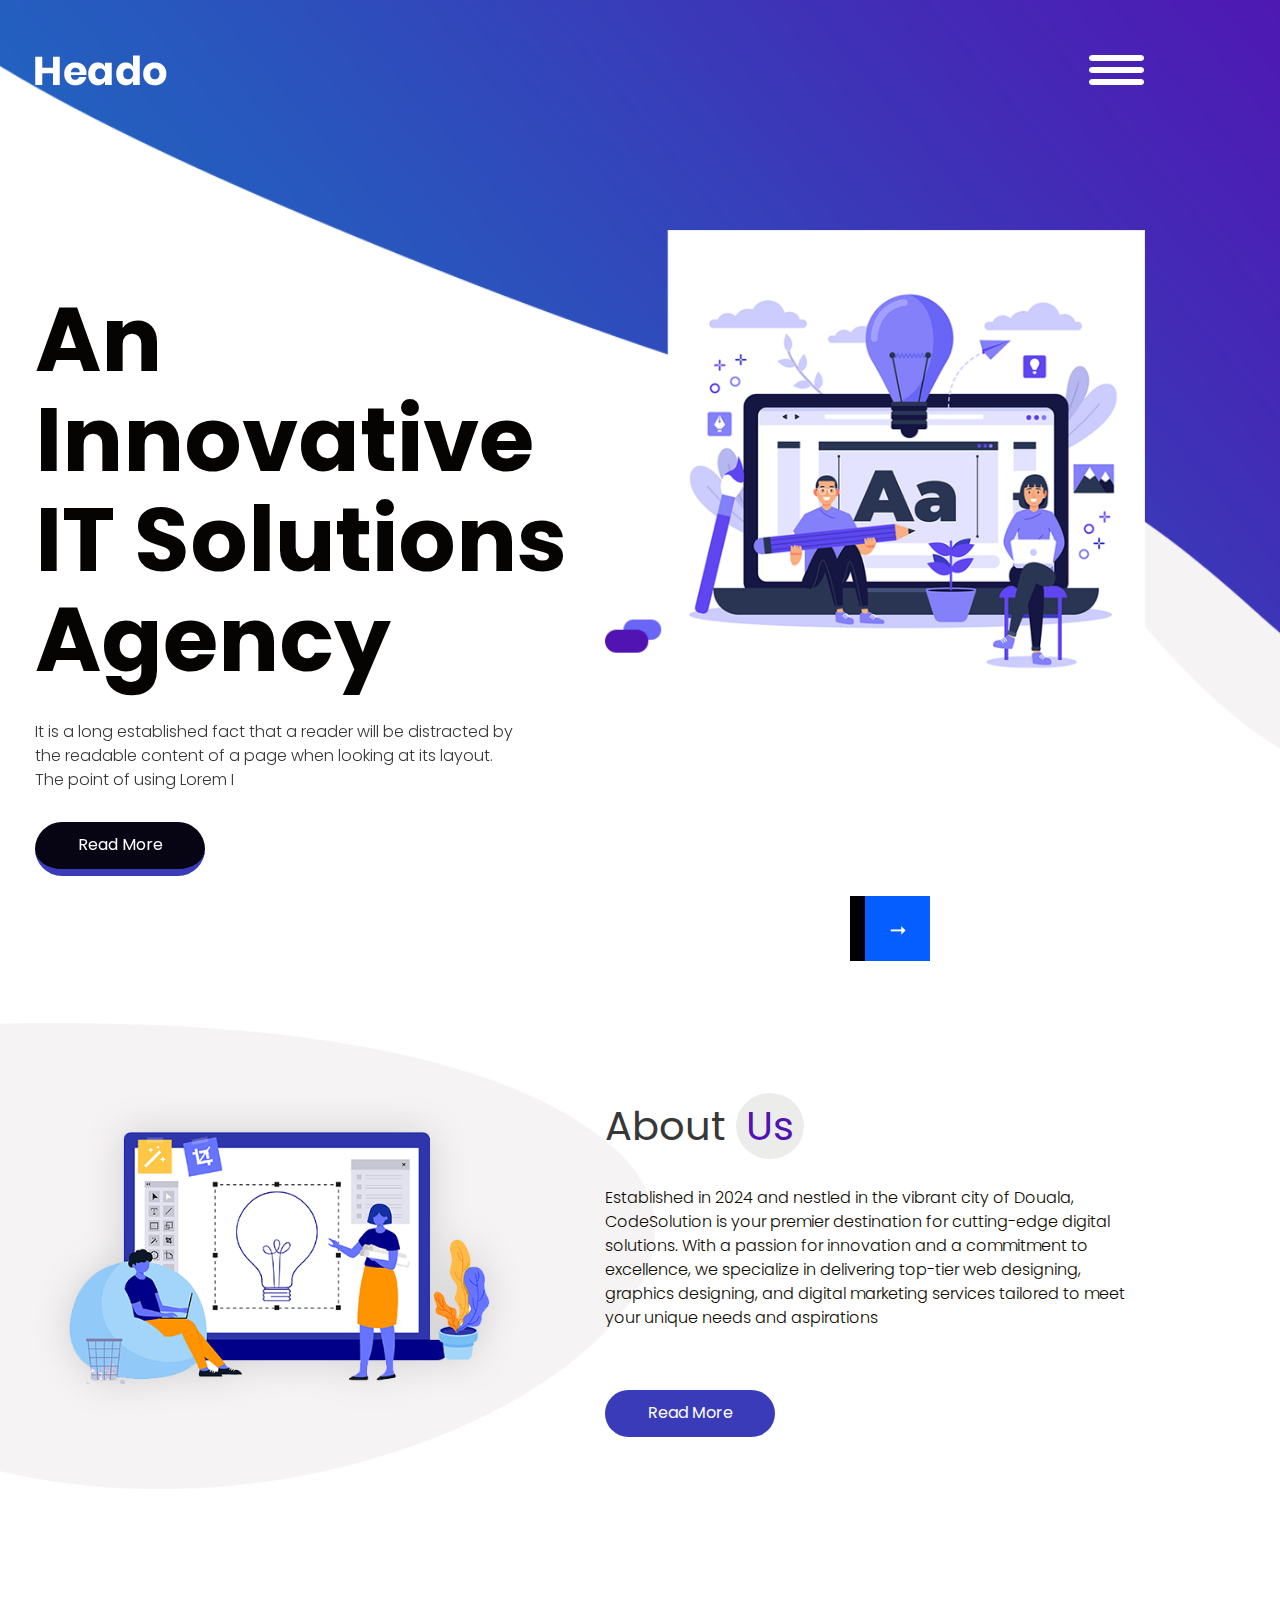
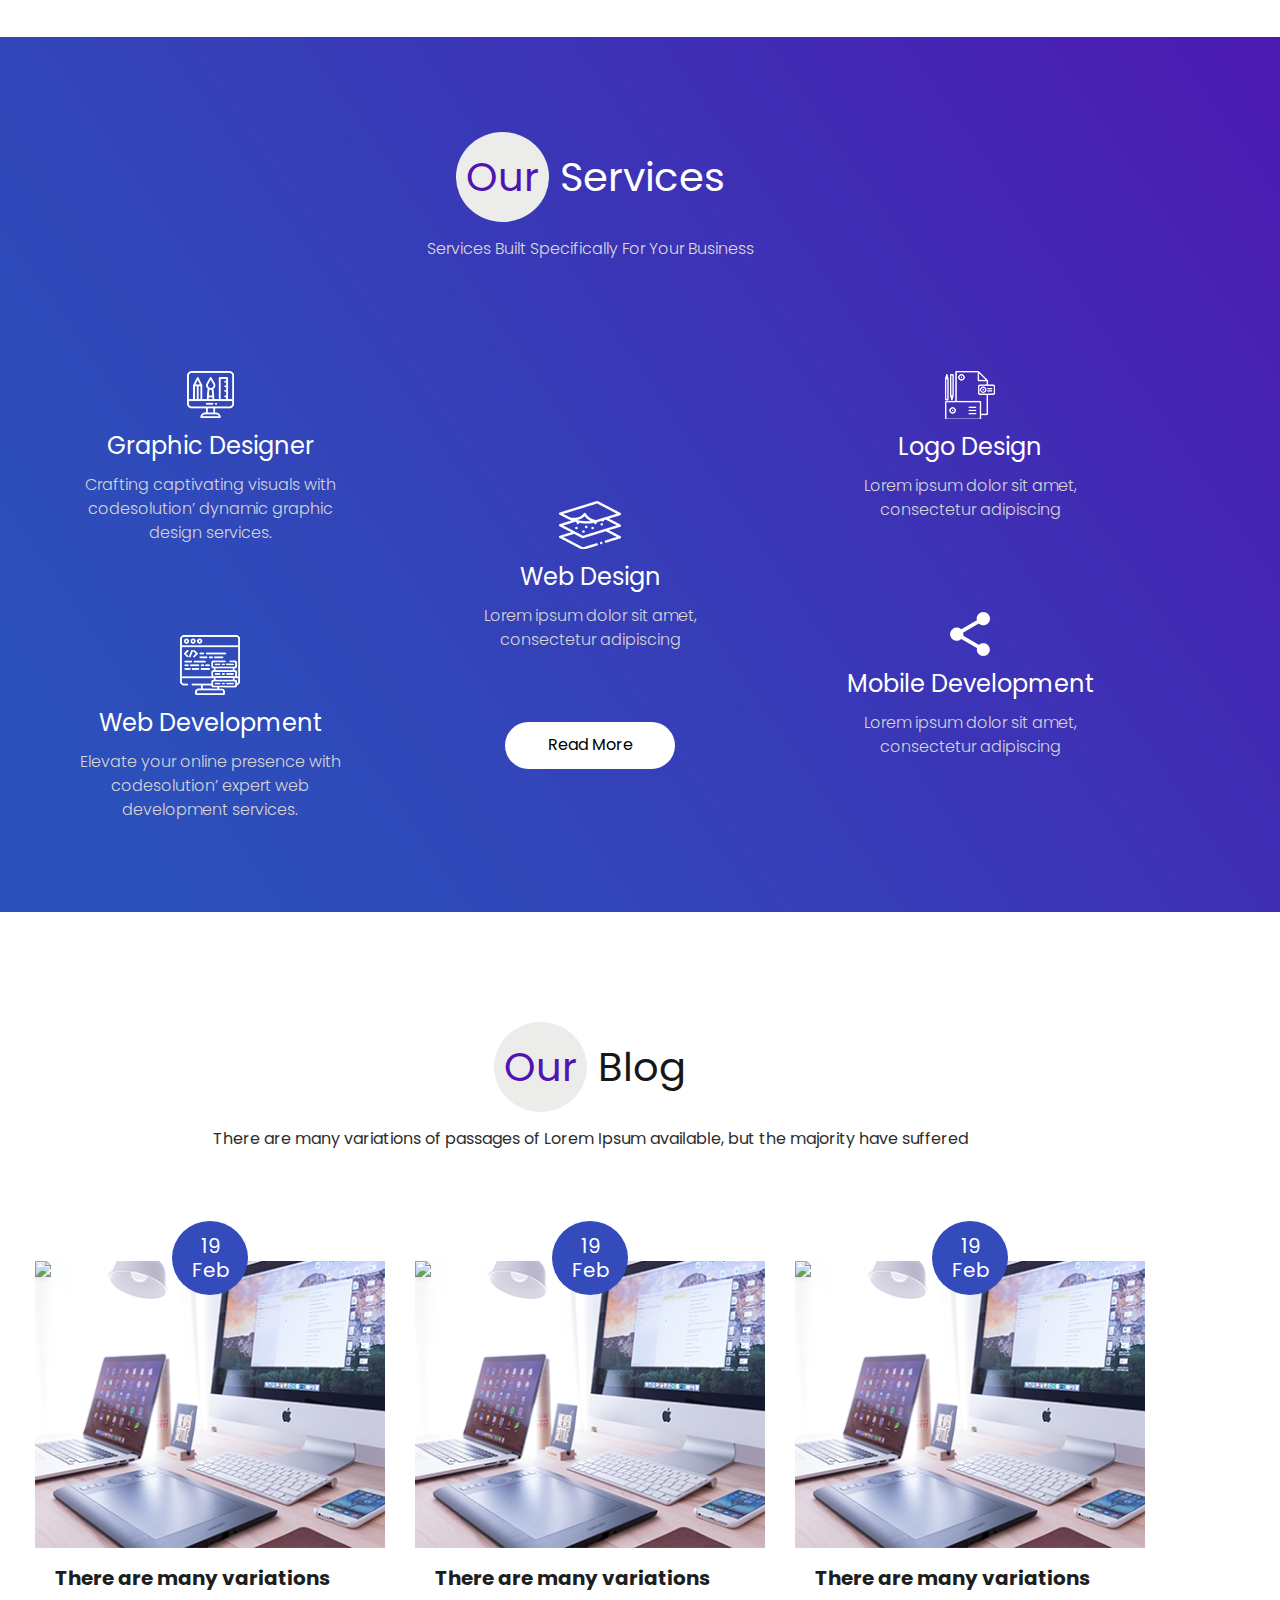
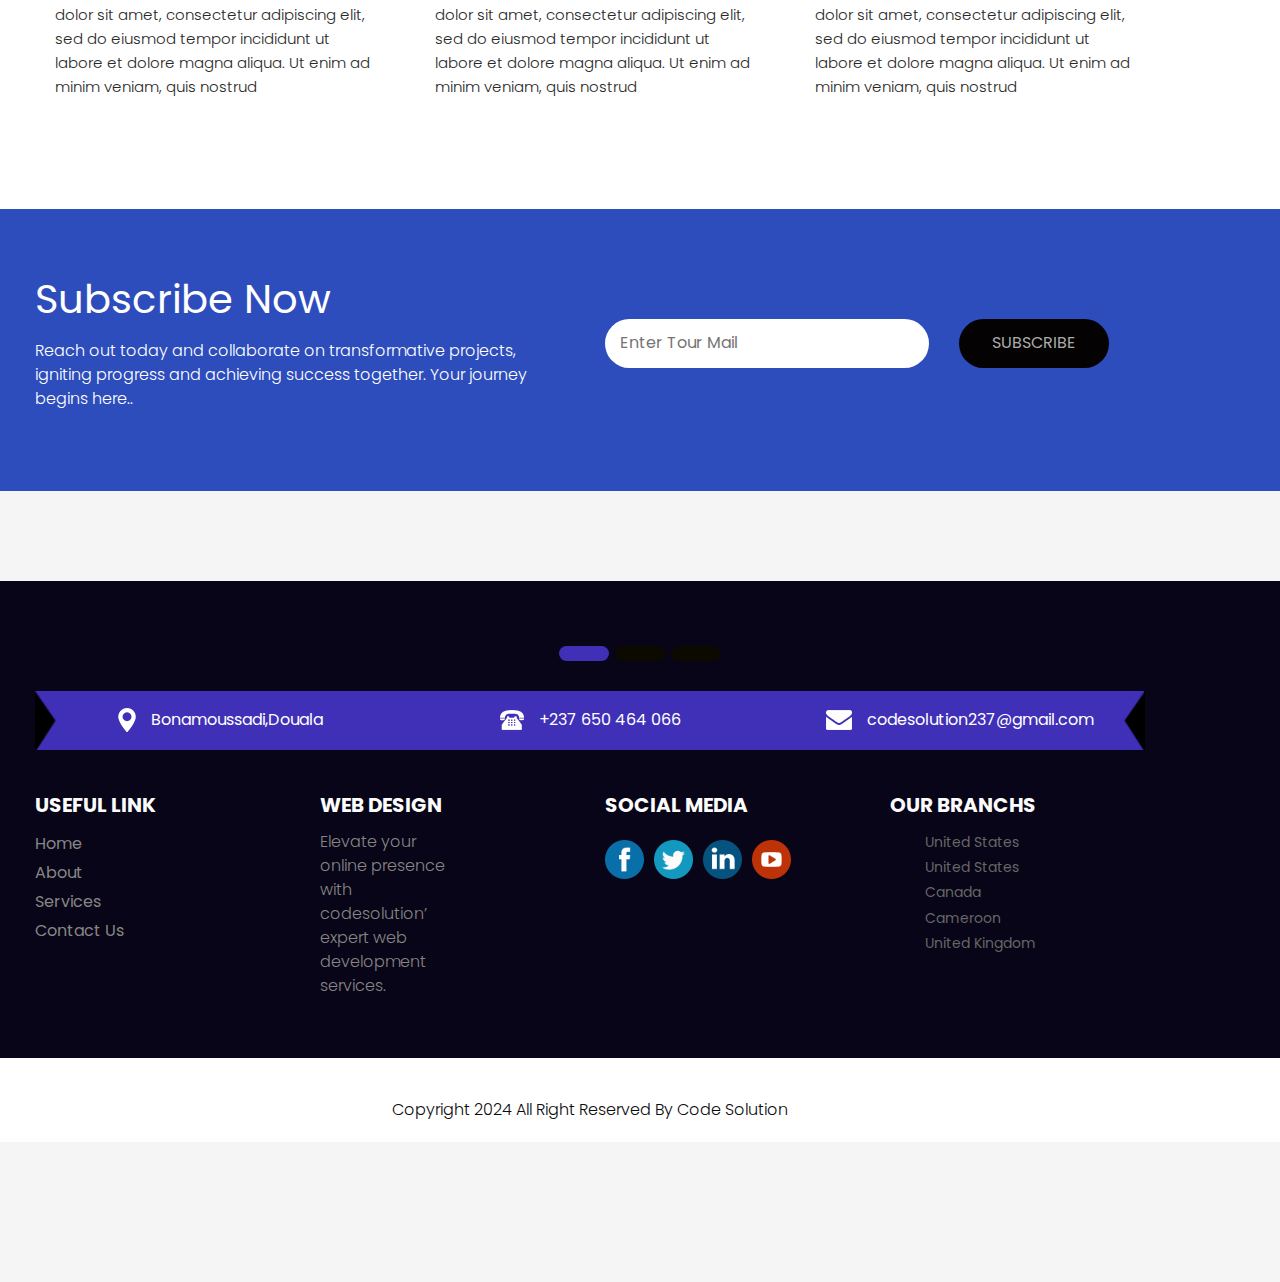
==== commit 040062b7: "Update index.html" ====
--- a/index.html
+++ b/index.html
@@ -310,7 +310,6 @@
                   </div>
                   <div class="col-lg-3 col-sm-6">
                      <h4 class="link_text">Our Branchs</h4>
-                     <p class="footer_text_1">Up coming</p>
                      <div class="container">
               <select id="country">
             <option value="USA" data-image="usa.png">United States</option>
